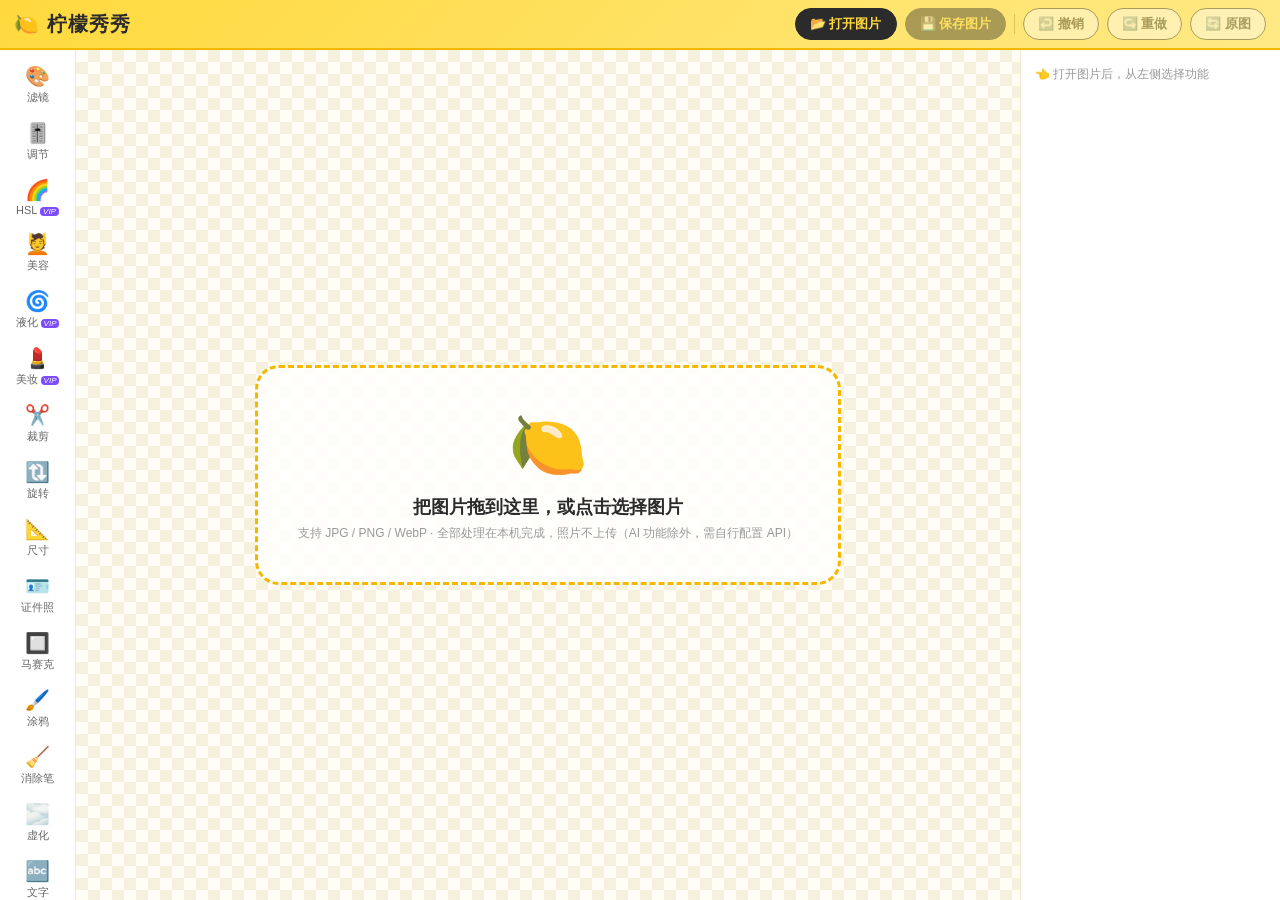
==== index.html @ 3aacc114 "柠檬秀秀 NingXiu：对标美图秀秀的纯前端图片编辑器（Web/macOS/HarmonyOS ArkWeb） - 26 个功能模块：滤镜/调节/HSL/美容/液化/美妆/裁剪/旋转/尺寸/证件照/" ====
<!DOCTYPE html>
<html lang="zh-CN">
<head>
<meta charset="UTF-8">
<meta name="viewport" content="width=device-width, initial-scale=1.0">
<meta name="apple-mobile-web-app-capable" content="yes">
<title>柠檬秀秀 🍋 - 让每张照片都清新可人</title>
<link rel="stylesheet" href="style.css">
</head>
<body>
<header id="topbar">
  <div class="logo">🍋 柠檬秀秀</div>
  <div class="top-actions">
    <button id="btnOpen" class="btn primary">📂 打开图片</button>
    <button id="btnSave" class="btn primary" disabled>💾 保存图片</button>
    <span class="sep"></span>
    <button id="btnUndo" class="btn" disabled title="撤销 (⌘Z)">↩️ 撤销</button>
    <button id="btnRedo" class="btn" disabled title="重做 (⇧⌘Z)">↪️ 重做</button>
    <button id="btnReset" class="btn" disabled title="恢复原图">🔄 原图</button>
  </div>
</header>

<div id="main">
  <nav id="sidebar"><!-- 由 main.js 生成 --></nav>

  <section id="stage">
    <div id="dropzone">
      <div class="dz-inner">
        <div class="dz-icon">🍋</div>
        <p class="dz-title">把图片拖到这里，或点击选择图片</p>
        <p class="dz-sub">支持 JPG / PNG / WebP · 全部处理在本机完成，照片不上传（AI 功能除外，需自行配置 API）</p>
        <input type="file" id="fileInput" accept="image/*" hidden>
      </div>
    </div>
    <canvas id="canvas" hidden></canvas>
    <div id="toast" hidden></div>
  </section>

  <aside id="panel">
    <div id="panelContent"><p class="hint">👈 打开图片后，从左侧选择功能</p></div>
  </aside>
</div>

<input type="file" id="collageFiles" accept="image/*" multiple hidden>
<script src="js/util.js"></script>
<script src="js/pixels.js"></script>
<script src="js/core.js"></script>
<script src="js/tools-basic.js"></script>
<script src="js/tools-draw.js"></script>
<script src="js/tools-collage.js"></script>
<script src="js/ai-config.js"></script>
<script src="js/ai-features.js"></script>
<script src="js/main.js"></script>
</body>
</html>
---- style.css ----
/* ============ 柠檬秀秀 🍋 主题样式 ============ */
:root {
  --lemon: #FFD93D;
  --lemon-deep: #F5B800;
  --leaf: #7CB342;
  --ink: #2B2B2B;
  --paper: #FFFDF5;
  --panel: #FFFFFF;
  --line: #EFE7CE;
  --accent: #FF8A3D;
  --danger: #E5534B;
  --radius: 12px;
  --shadow: 0 2px 12px rgba(120, 90, 0, .10);
}
* { box-sizing: border-box; margin: 0; padding: 0; -webkit-tap-highlight-color: transparent; }
html, body { height: 100%; }
body {
  font-family: -apple-system, "PingFang SC", "HarmonyOS Sans SC", "Microsoft YaHei", sans-serif;
  background: var(--paper); color: var(--ink);
  display: flex; flex-direction: column; overflow: hidden;
  user-select: none;
}

/* ---- 顶栏 ---- */
#topbar {
  display: flex; align-items: center; gap: 12px;
  padding: 8px 14px; background: linear-gradient(135deg, var(--lemon), #FFE985);
  border-bottom: 2px solid var(--lemon-deep);
  flex-wrap: wrap; z-index: 10;
}
.logo { font-size: 20px; font-weight: 800; letter-spacing: 1px; }
.top-actions { display: flex; align-items: center; gap: 8px; margin-left: auto; flex-wrap: wrap; }
.sep { width: 1px; height: 20px; background: rgba(0,0,0,.15); }

.btn {
  border: 1.5px solid var(--ink); background: #fff; color: var(--ink);
  border-radius: 999px; padding: 6px 14px; font-size: 13px; font-weight: 600;
  cursor: pointer; transition: transform .08s, box-shadow .08s;
}
.btn:hover:not(:disabled) { transform: translateY(-1px); box-shadow: var(--shadow); }
.btn:disabled { opacity: .4; cursor: not-allowed; }
.btn.primary { background: var(--ink); color: var(--lemon); }
.btn.warn { border-color: var(--danger); color: var(--danger); }
.btn.small { padding: 4px 10px; font-size: 12px; }
.btn.block { display: block; width: 100%; margin-top: 8px; }
.btn.ai { border-color: #7C4DFF; color: #7C4DFF; }

/* ---- 主体布局 ---- */
#main { flex: 1; display: flex; min-height: 0; }

/* 左侧工具栏 */
#sidebar {
  width: 76px; background: var(--panel); border-right: 1px solid var(--line);
  display: flex; flex-direction: column; overflow-y: auto; padding: 6px 4px; gap: 2px;
}
.tool-btn {
  border: none; background: none; border-radius: var(--radius);
  padding: 8px 2px 6px; font-size: 20px; cursor: pointer;
  display: flex; flex-direction: column; align-items: center; gap: 2px;
}
.tool-btn span { font-size: 11px; color: #666; }
.tool-btn:hover { background: #FFF6D6; }
.tool-btn.active { background: var(--lemon); }
.tool-btn.active span { color: var(--ink); font-weight: 700; }
.tool-btn .badge { font-size: 8px; background: #7C4DFF; color: #fff; border-radius: 4px; padding: 0 3px; }

/* 画布区 */
#stage {
  flex: 1; position: relative; min-width: 0;
  display: flex; align-items: center; justify-content: center;
  background:
    repeating-conic-gradient(#f6f1df 0% 25%, #fffdf5 0% 50%) 0 0 / 24px 24px;
  overflow: auto; touch-action: none;
}
#canvas { max-width: 96%; max-height: 96%; box-shadow: 0 4px 24px rgba(0,0,0,.18); background: #fff; cursor: crosshair; }

#dropzone { position: absolute; inset: 0; display: flex; align-items: center; justify-content: center; cursor: pointer; }
.dz-inner { text-align: center; padding: 40px; border: 3px dashed var(--lemon-deep); border-radius: 24px; background: rgba(255,255,255,.85); }
.dz-icon { font-size: 64px; }
.dz-title { font-size: 18px; font-weight: 700; margin: 12px 0 6px; }
.dz-sub { font-size: 12px; color: #999; }
#dropzone.over .dz-inner { background: var(--lemon); }

#toast {
  position: absolute; left: 50%; bottom: 24px; transform: translateX(-50%);
  background: rgba(30,30,30,.92); color: #FFE985; padding: 10px 20px;
  border-radius: 999px; font-size: 13px; z-index: 99; max-width: 80%;
  pointer-events: none; white-space: pre-line; text-align: center;
}

/* 右侧面板 */
#panel {
  width: 260px; background: var(--panel); border-left: 1px solid var(--line);
  overflow-y: auto; padding: 14px;
}
#panel h3 { font-size: 15px; margin-bottom: 10px; }
#panel h4 { font-size: 13px; margin: 14px 0 6px; color: #888; }
.hint { font-size: 12px; color: #999; line-height: 1.7; }

.row { display: flex; align-items: center; gap: 8px; margin: 8px 0; }
.row label { font-size: 12px; width: 52px; flex: none; color: #555; }
.row input[type=range] { flex: 1; accent-color: var(--lemon-deep); min-width: 0; }
.row .val { font-size: 11px; width: 30px; text-align: right; color: #999; }
.row input[type=color] { width: 36px; height: 26px; border: 1px solid var(--line); border-radius: 6px; padding: 0; background: none; }
.row input[type=number], .row input[type=text], .row input[type=password], .row select, .row textarea {
  flex: 1; min-width: 0; border: 1px solid var(--line); border-radius: 8px;
  padding: 6px 8px; font-size: 13px; background: #FFFDF5;
}
.row textarea { resize: vertical; min-height: 56px; font-family: inherit; }

.chip-grid { display: grid; grid-template-columns: repeat(3, 1fr); gap: 6px; margin: 8px 0; }
.chip {
  border: 1.5px solid var(--line); border-radius: 10px; background: #FFFDF5;
  padding: 8px 2px; font-size: 12px; cursor: pointer; text-align: center;
}
.chip:hover { border-color: var(--lemon-deep); }
.chip.active { border-color: var(--ink); background: var(--lemon); font-weight: 700; }
.chip .demo { display: block; height: 28px; border-radius: 6px; margin-bottom: 4px; }

.emoji-grid { display: grid; grid-template-columns: repeat(5, 1fr); gap: 4px; }
.emoji-grid button { font-size: 22px; border: none; background: none; border-radius: 8px; padding: 4px; cursor: pointer; }
.emoji-grid button:hover, .emoji-grid button.active { background: var(--lemon); }

.panel-note { font-size: 11px; color: #b58a00; background: #FFF6D6; border-radius: 8px; padding: 8px; margin: 8px 0; line-height: 1.6; }
.panel-note.ai { color: #5E35B1; background: #F0E9FF; }
.panel-note.err { color: var(--danger); background: #FDECEA; }

.ai-status { font-size: 12px; padding: 8px; border-radius: 8px; margin: 8px 0; background: #F5F5F5; white-space: pre-wrap; word-break: break-all; }
.spinner { display: inline-block; animation: spin 1s linear infinite; }
@keyframes spin { to { transform: rotate(360deg); } }

/* 证件照底色块 */
.swatch-row { display: flex; gap: 8px; margin: 8px 0; }
.swatch { width: 34px; height: 34px; border-radius: 8px; border: 2px solid var(--line); cursor: pointer; }
.swatch.active { border-color: var(--ink); }

/* ---- 移动端适配（鸿蒙/手机） ---- */
@media (max-width: 760px) {
  #main { flex-direction: column; }
  #sidebar {
    width: 100%; flex-direction: row; order: 3;
    border-right: none; border-top: 1px solid var(--line);
    overflow-x: auto; overflow-y: hidden; padding: 4px;
  }
  .tool-btn { flex: none; width: 62px; padding: 6px 0 4px; font-size: 18px; }
  #panel {
    width: 100%; max-height: 38%; order: 2;
    border-left: none; border-top: 1px solid var(--line);
  }
  #stage { order: 1; min-height: 30%; }
  .top-actions { width: 100%; margin-left: 0; }
}
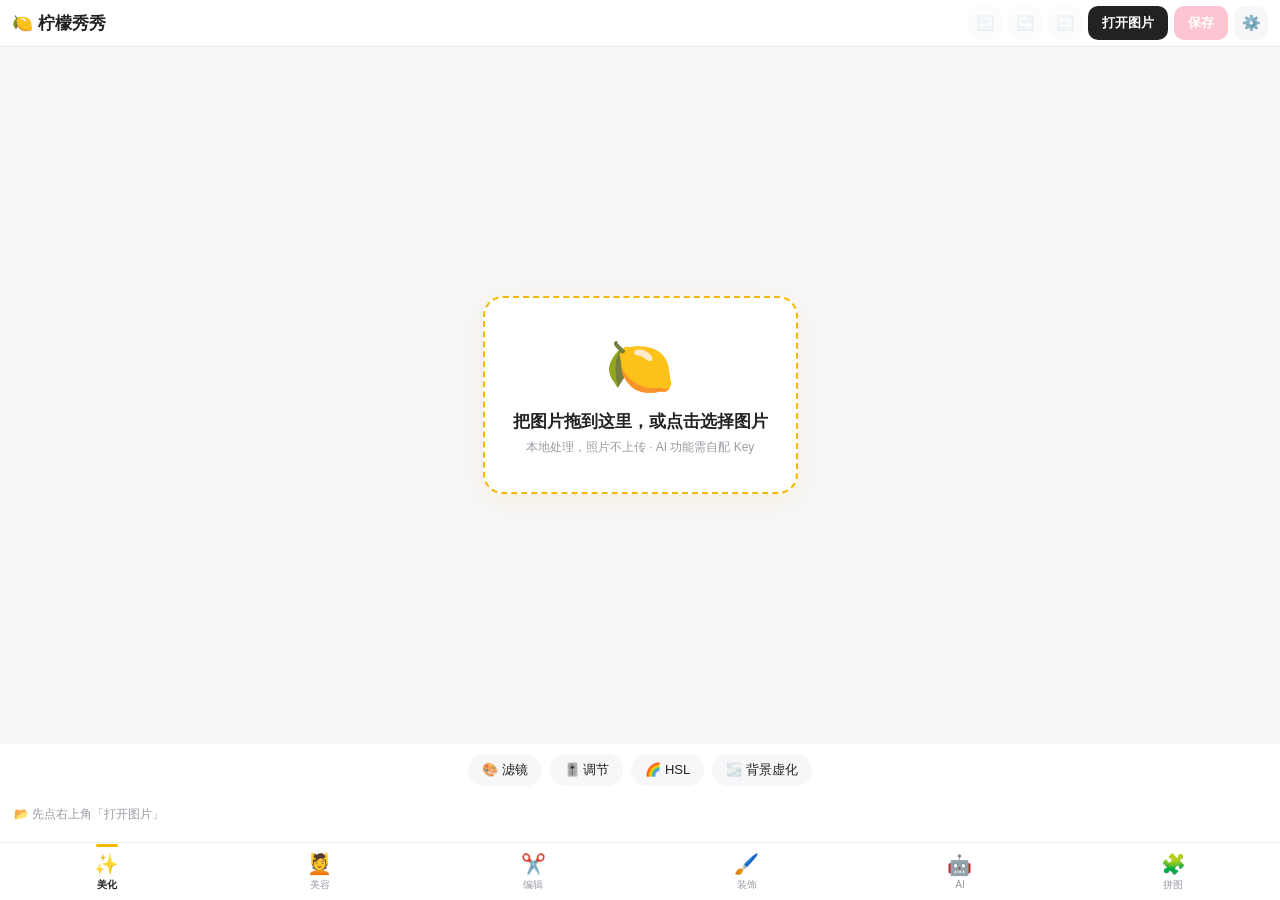
==== commit 1fc388bf: "柠檬秀秀 v2 界面重构：美图式底部 6 大分类 tab + 二级功能条；AI 配置改 cc-switch 风格厂商卡片页（预置硅基流动/阿里百炼/火山/智谱/百度/腾讯/MiniMax/讯飞/Ope" ====
--- a/index.html
+++ b/index.html
@@ -2,43 +2,56 @@
 <html lang="zh-CN">
 <head>
 <meta charset="UTF-8">
-<meta name="viewport" content="width=device-width, initial-scale=1.0">
+<meta name="viewport" content="width=device-width, initial-scale=1.0, viewport-fit=cover">
 <meta name="apple-mobile-web-app-capable" content="yes">
-<title>柠檬秀秀 🍋 - 让每张照片都清新可人</title>
+<title>柠檬秀秀 🍋</title>
 <link rel="stylesheet" href="style.css">
 </head>
 <body>
+<!-- 顶栏：极简 -->
 <header id="topbar">
   <div class="logo">🍋 柠檬秀秀</div>
   <div class="top-actions">
-    <button id="btnOpen" class="btn primary">📂 打开图片</button>
-    <button id="btnSave" class="btn primary" disabled>💾 保存图片</button>
-    <span class="sep"></span>
-    <button id="btnUndo" class="btn" disabled title="撤销 (⌘Z)">↩️ 撤销</button>
-    <button id="btnRedo" class="btn" disabled title="重做 (⇧⌘Z)">↪️ 重做</button>
-    <button id="btnReset" class="btn" disabled title="恢复原图">🔄 原图</button>
+    <button id="btnUndo" class="icon-btn" disabled title="撤销">↩️</button>
+    <button id="btnRedo" class="icon-btn" disabled title="重做">↪️</button>
+    <button id="btnReset" class="icon-btn" disabled title="恢复原图">🔄</button>
+    <button id="btnOpen" class="btn primary">打开图片</button>
+    <button id="btnSave" class="btn accent" disabled>保存</button>
+    <button id="btnSettings" class="icon-btn" title="设置">⚙️</button>
   </div>
 </header>
 
-<div id="main">
-  <nav id="sidebar"><!-- 由 main.js 生成 --></nav>
+<!-- 画布区 -->
+<section id="stage">
+  <div id="dropzone">
+    <div class="dz-inner">
+      <div class="dz-icon">🍋</div>
+      <p class="dz-title">把图片拖到这里，或点击选择图片</p>
+      <p class="dz-sub">本地处理，照片不上传 · AI 功能需自配 Key</p>
+      <input type="file" id="fileInput" accept="image/*" hidden>
+    </div>
+  </div>
+  <canvas id="canvas" hidden></canvas>
+  <div id="toast" hidden></div>
+</section>
 
-  <section id="stage">
-    <div id="dropzone">
-      <div class="dz-inner">
-        <div class="dz-icon">🍋</div>
-        <p class="dz-title">把图片拖到这里，或点击选择图片</p>
-        <p class="dz-sub">支持 JPG / PNG / WebP · 全部处理在本机完成，照片不上传（AI 功能除外，需自行配置 API）</p>
-        <input type="file" id="fileInput" accept="image/*" hidden>
-      </div>
-    </div>
-    <canvas id="canvas" hidden></canvas>
-    <div id="toast" hidden></div>
-  </section>
+<!-- 二级功能条（当前分类的子功能） -->
+<div id="subbar" hidden></div>
 
-  <aside id="panel">
-    <div id="panelContent"><p class="hint">👈 打开图片后，从左侧选择功能</p></div>
-  </aside>
+<!-- 工具参数面板 -->
+<section id="panel" hidden><div id="panelContent"></div></section>
+
+<!-- 底部 Tab（美图式） -->
+<nav id="tabbar"></nav>
+
+<!-- 设置页（cc-switch 风格全屏页） -->
+<div id="settings" hidden>
+  <div class="set-header">
+    <button class="icon-btn" id="setBack">←</button>
+    <span>设置</span>
+    <span style="width:32px"></span>
+  </div>
+  <div id="settingsBody"></div>
 </div>
 
 <input type="file" id="collageFiles" accept="image/*" multiple hidden>
--- a/style.css
+++ b/style.css
@@ -1,20 +1,21 @@
-/* ============ 柠檬秀秀 🍋 主题样式 ============ */
+/* ============ 柠檬秀秀 🍋 v2 —— 美图式底部导航风格 ============ */
 :root {
   --lemon: #FFD93D;
   --lemon-deep: #F5B800;
-  --leaf: #7CB342;
-  --ink: #2B2B2B;
-  --paper: #FFFDF5;
-  --panel: #FFFFFF;
-  --line: #EFE7CE;
-  --accent: #FF8A3D;
-  --danger: #E5534B;
-  --radius: 12px;
-  --shadow: 0 2px 12px rgba(120, 90, 0, .10);
+  --ink: #222222;
+  --paper: #FFFFFF;
+  --soft: #F7F7F9;
+  --line: #EDEDF0;
+  --muted: #9A9AA3;
+  --accent: #FF5A7E;      /* 美图式玫红点缀 */
+  --ai: #7C4DFF;
+  --radius: 14px;
+  --tabbar-h: 58px;
 }
 * { box-sizing: border-box; margin: 0; padding: 0; -webkit-tap-highlight-color: transparent; }
 html, body { height: 100%; }
 body {
+  -webkit-text-size-adjust: 100%; text-size-adjust: 100%;
   font-family: -apple-system, "PingFang SC", "HarmonyOS Sans SC", "Microsoft YaHei", sans-serif;
   background: var(--paper); color: var(--ink);
   display: flex; flex-direction: column; overflow: hidden;
@@ -23,130 +24,183 @@
 
 /* ---- 顶栏 ---- */
 #topbar {
-  display: flex; align-items: center; gap: 12px;
-  padding: 8px 14px; background: linear-gradient(135deg, var(--lemon), #FFE985);
-  border-bottom: 2px solid var(--lemon-deep);
-  flex-wrap: wrap; z-index: 10;
-}
-.logo { font-size: 20px; font-weight: 800; letter-spacing: 1px; }
-.top-actions { display: flex; align-items: center; gap: 8px; margin-left: auto; flex-wrap: wrap; }
-.sep { width: 1px; height: 20px; background: rgba(0,0,0,.15); }
-
+  display: flex; align-items: center; gap: 8px;
+  padding: calc(6px + env(safe-area-inset-top)) 12px 6px;
+  background: var(--paper); border-bottom: 1px solid var(--line);
+  z-index: 10;
+}
+.logo { font-size: 17px; font-weight: 800; }
+.top-actions { display: flex; align-items: center; gap: 6px; margin-left: auto; }
+.icon-btn {
+  border: none; background: var(--soft); border-radius: 10px;
+  width: 34px; height: 34px; font-size: 15px; cursor: pointer;
+}
+.icon-btn:disabled { opacity: .35; }
 .btn {
-  border: 1.5px solid var(--ink); background: #fff; color: var(--ink);
-  border-radius: 999px; padding: 6px 14px; font-size: 13px; font-weight: 600;
-  cursor: pointer; transition: transform .08s, box-shadow .08s;
-}
-.btn:hover:not(:disabled) { transform: translateY(-1px); box-shadow: var(--shadow); }
-.btn:disabled { opacity: .4; cursor: not-allowed; }
-.btn.primary { background: var(--ink); color: var(--lemon); }
-.btn.warn { border-color: var(--danger); color: var(--danger); }
-.btn.small { padding: 4px 10px; font-size: 12px; }
+  border: none; background: var(--soft); color: var(--ink);
+  border-radius: 10px; padding: 8px 14px; font-size: 13px; font-weight: 600; cursor: pointer;
+}
+.btn.primary { background: var(--ink); color: #fff; }
+.btn.accent { background: var(--accent); color: #fff; }
+.btn:disabled { opacity: .35; cursor: not-allowed; }
 .btn.block { display: block; width: 100%; margin-top: 8px; }
-.btn.ai { border-color: #7C4DFF; color: #7C4DFF; }
-
-/* ---- 主体布局 ---- */
-#main { flex: 1; display: flex; min-height: 0; }
-
-/* 左侧工具栏 */
-#sidebar {
-  width: 76px; background: var(--panel); border-right: 1px solid var(--line);
-  display: flex; flex-direction: column; overflow-y: auto; padding: 6px 4px; gap: 2px;
-}
-.tool-btn {
-  border: none; background: none; border-radius: var(--radius);
-  padding: 8px 2px 6px; font-size: 20px; cursor: pointer;
-  display: flex; flex-direction: column; align-items: center; gap: 2px;
-}
-.tool-btn span { font-size: 11px; color: #666; }
-.tool-btn:hover { background: #FFF6D6; }
-.tool-btn.active { background: var(--lemon); }
-.tool-btn.active span { color: var(--ink); font-weight: 700; }
-.tool-btn .badge { font-size: 8px; background: #7C4DFF; color: #fff; border-radius: 4px; padding: 0 3px; }
-
-/* 画布区 */
+.btn.ai { background: #F0E9FF; color: var(--ai); }
+.btn.warn { background: #FDECEA; color: #E5534B; }
+
+/* ---- 画布区 ---- */
 #stage {
-  flex: 1; position: relative; min-width: 0;
+  flex: 1; position: relative; min-height: 0;
   display: flex; align-items: center; justify-content: center;
-  background:
-    repeating-conic-gradient(#f6f1df 0% 25%, #fffdf5 0% 50%) 0 0 / 24px 24px;
-  overflow: auto; touch-action: none;
-}
-#canvas { max-width: 96%; max-height: 96%; box-shadow: 0 4px 24px rgba(0,0,0,.18); background: #fff; cursor: crosshair; }
+  background: var(--soft);
+  overflow: hidden; touch-action: none;
+}
+#canvas { max-width: 96%; max-height: 96%; box-shadow: 0 4px 24px rgba(0,0,0,.15); border-radius: 4px; background: #fff; cursor: crosshair; }
 
 #dropzone { position: absolute; inset: 0; display: flex; align-items: center; justify-content: center; cursor: pointer; }
-.dz-inner { text-align: center; padding: 40px; border: 3px dashed var(--lemon-deep); border-radius: 24px; background: rgba(255,255,255,.85); }
-.dz-icon { font-size: 64px; }
-.dz-title { font-size: 18px; font-weight: 700; margin: 12px 0 6px; }
-.dz-sub { font-size: 12px; color: #999; }
-#dropzone.over .dz-inner { background: var(--lemon); }
+.dz-inner { text-align: center; padding: 36px 28px; border: 2.5px dashed var(--lemon-deep); border-radius: 20px; background: #fff; box-shadow: 0 6px 30px rgba(245,184,0,.12); }
+.dz-icon { font-size: 56px; }
+.dz-title { font-size: 17px; font-weight: 700; margin: 10px 0 6px; }
+.dz-sub { font-size: 12px; color: var(--muted); }
+#dropzone.over .dz-inner { background: #FFF8DC; }
 
 #toast {
-  position: absolute; left: 50%; bottom: 24px; transform: translateX(-50%);
-  background: rgba(30,30,30,.92); color: #FFE985; padding: 10px 20px;
-  border-radius: 999px; font-size: 13px; z-index: 99; max-width: 80%;
+  position: absolute; left: 50%; bottom: 20px; transform: translateX(-50%);
+  background: rgba(20,20,20,.9); color: #fff; padding: 9px 18px;
+  border-radius: 999px; font-size: 13px; z-index: 99; max-width: 82%;
   pointer-events: none; white-space: pre-line; text-align: center;
 }
 
-/* 右侧面板 */
+/* ---- 二级功能条 ---- */
+#subbar {
+  display: flex; gap: 8px; padding: 10px 12px 6px;
+  overflow-x: auto; background: var(--paper);
+  scrollbar-width: none;
+}
+#subbar::-webkit-scrollbar { display: none; }
+.sub-chip {
+  flex: none; border: none; background: var(--soft); color: var(--ink);
+  border-radius: 999px; padding: 7px 14px; font-size: 13px; cursor: pointer;
+  display: flex; align-items: center; gap: 5px;
+}
+.sub-chip.active { background: var(--ink); color: var(--lemon); font-weight: 700; }
+.sub-chip .ai-dot { color: var(--ai); }
+.sub-chip.active .ai-dot { color: #C4B0FF; }
+
+/* ---- 参数面板 ---- */
 #panel {
-  width: 260px; background: var(--panel); border-left: 1px solid var(--line);
-  overflow-y: auto; padding: 14px;
-}
-#panel h3 { font-size: 15px; margin-bottom: 10px; }
-#panel h4 { font-size: 13px; margin: 14px 0 6px; color: #888; }
-.hint { font-size: 12px; color: #999; line-height: 1.7; }
+  background: var(--paper); max-height: 34vh; overflow-y: auto;
+  padding: 4px 14px 10px;
+}
+#panel h3 { font-size: 15px; margin: 6px 0 8px; }
+#panel h4 { font-size: 13px; margin: 12px 0 6px; color: var(--muted); }
+.hint { font-size: 12px; color: var(--muted); line-height: 1.7; padding: 8px 0; }
 
 .row { display: flex; align-items: center; gap: 8px; margin: 8px 0; }
 .row label { font-size: 12px; width: 52px; flex: none; color: #555; }
-.row input[type=range] { flex: 1; accent-color: var(--lemon-deep); min-width: 0; }
-.row .val { font-size: 11px; width: 30px; text-align: right; color: #999; }
+.row input[type=range] { flex: 1; accent-color: var(--accent); min-width: 0; }
+.row .val { font-size: 11px; width: 30px; text-align: right; color: var(--muted); }
 .row input[type=color] { width: 36px; height: 26px; border: 1px solid var(--line); border-radius: 6px; padding: 0; background: none; }
 .row input[type=number], .row input[type=text], .row input[type=password], .row select, .row textarea {
   flex: 1; min-width: 0; border: 1px solid var(--line); border-radius: 8px;
-  padding: 6px 8px; font-size: 13px; background: #FFFDF5;
-}
-.row textarea { resize: vertical; min-height: 56px; font-family: inherit; }
+  padding: 7px 9px; font-size: 13px; background: var(--soft); outline: none;
+}
+.row input:focus, .row textarea:focus { border-color: var(--lemon-deep); background: #fff; }
+.row textarea { resize: vertical; min-height: 52px; font-family: inherit; }
 
 .chip-grid { display: grid; grid-template-columns: repeat(3, 1fr); gap: 6px; margin: 8px 0; }
 .chip {
-  border: 1.5px solid var(--line); border-radius: 10px; background: #FFFDF5;
+  border: 1.5px solid var(--line); border-radius: 10px; background: var(--soft);
   padding: 8px 2px; font-size: 12px; cursor: pointer; text-align: center;
 }
-.chip:hover { border-color: var(--lemon-deep); }
 .chip.active { border-color: var(--ink); background: var(--lemon); font-weight: 700; }
-.chip .demo { display: block; height: 28px; border-radius: 6px; margin-bottom: 4px; }
-
-.emoji-grid { display: grid; grid-template-columns: repeat(5, 1fr); gap: 4px; }
-.emoji-grid button { font-size: 22px; border: none; background: none; border-radius: 8px; padding: 4px; cursor: pointer; }
-.emoji-grid button:hover, .emoji-grid button.active { background: var(--lemon); }
-
-.panel-note { font-size: 11px; color: #b58a00; background: #FFF6D6; border-radius: 8px; padding: 8px; margin: 8px 0; line-height: 1.6; }
-.panel-note.ai { color: #5E35B1; background: #F0E9FF; }
-.panel-note.err { color: var(--danger); background: #FDECEA; }
-
-.ai-status { font-size: 12px; padding: 8px; border-radius: 8px; margin: 8px 0; background: #F5F5F5; white-space: pre-wrap; word-break: break-all; }
-.spinner { display: inline-block; animation: spin 1s linear infinite; }
-@keyframes spin { to { transform: rotate(360deg); } }
-
-/* 证件照底色块 */
+.chip .demo { display: block; height: 26px; border-radius: 6px; margin-bottom: 4px; }
+
+.emoji-grid { display: grid; grid-template-columns: repeat(8, 1fr); gap: 2px; }
+.emoji-grid button { font-size: 21px; border: none; background: none; border-radius: 8px; padding: 4px 0; cursor: pointer; }
+.emoji-grid button.active { background: var(--lemon); }
+
+.panel-note { font-size: 11px; color: #8a6d00; background: #FFF7DA; border-radius: 8px; padding: 8px; margin: 8px 0; line-height: 1.6; }
+.panel-note.ai { color: var(--ai); background: #F0E9FF; }
+
 .swatch-row { display: flex; gap: 8px; margin: 8px 0; }
-.swatch { width: 34px; height: 34px; border-radius: 8px; border: 2px solid var(--line); cursor: pointer; }
+.swatch { width: 32px; height: 32px; border-radius: 50%; border: 2.5px solid var(--line); cursor: pointer; }
 .swatch.active { border-color: var(--ink); }
 
-/* ---- 移动端适配（鸿蒙/手机） ---- */
-@media (max-width: 760px) {
-  #main { flex-direction: column; }
-  #sidebar {
-    width: 100%; flex-direction: row; order: 3;
-    border-right: none; border-top: 1px solid var(--line);
-    overflow-x: auto; overflow-y: hidden; padding: 4px;
-  }
-  .tool-btn { flex: none; width: 62px; padding: 6px 0 4px; font-size: 18px; }
-  #panel {
-    width: 100%; max-height: 38%; order: 2;
-    border-left: none; border-top: 1px solid var(--line);
-  }
-  #stage { order: 1; min-height: 30%; }
-  .top-actions { width: 100%; margin-left: 0; }
-}
+/* ---- 底部 Tab Bar（美图式） ---- */
+#tabbar {
+  display: flex; background: var(--paper);
+  border-top: 1px solid var(--line);
+  padding-bottom: env(safe-area-inset-bottom);
+  height: calc(var(--tabbar-h) + env(safe-area-inset-bottom));
+  overflow-x: auto; scrollbar-width: none;
+}
+#tabbar::-webkit-scrollbar { display: none; }
+.tab-btn {
+  flex: 1 0 54px; min-width: 54px; border: none; background: none; cursor: pointer;
+  display: flex; flex-direction: column; align-items: center; justify-content: center; gap: 2px;
+  font-size: 20px; color: var(--muted);
+}
+.tab-btn span { font-size: 10px; }
+.tab-btn.active { color: var(--ink); }
+.tab-btn.active span { font-weight: 800; }
+.tab-btn.active::before {
+  content: ''; position: absolute; margin-top: -52px;
+  width: 22px; height: 3px; border-radius: 2px; background: var(--lemon-deep);
+}
+.tab-btn { position: relative; }
+
+/* ---- 设置页（cc-switch 风格） ---- */
+#settings {
+  position: fixed; inset: 0; background: var(--soft); z-index: 50;
+  display: flex; flex-direction: column;
+}
+#settings[hidden] { display: none; }
+.set-header {
+  display: flex; align-items: center; justify-content: space-between;
+  padding: calc(10px + env(safe-area-inset-top)) 14px 10px;
+  background: var(--paper); border-bottom: 1px solid var(--line);
+  font-size: 16px; font-weight: 700;
+}
+#settingsBody { flex: 1; overflow-y: auto; padding: 14px; }
+
+.set-section-title { font-size: 12px; color: var(--muted); margin: 16px 4px 8px; }
+.set-section-title:first-child { margin-top: 2px; }
+
+.provider-card {
+  background: var(--paper); border: 1.5px solid var(--line);
+  border-radius: var(--radius); padding: 12px 14px; margin-bottom: 10px;
+}
+.provider-card.active { border-color: var(--lemon-deep); box-shadow: 0 2px 14px rgba(245,184,0,.18); }
+.pv-head { display: flex; align-items: center; gap: 8px; }
+.pv-emoji { font-size: 22px; }
+.pv-name { font-weight: 700; font-size: 14px; }
+.pv-url { font-size: 11px; color: var(--muted); margin-top: 2px; word-break: break-all; }
+.pv-tag { font-size: 10px; background: #E8F5E9; color: #2E7D32; border-radius: 5px; padding: 2px 6px; margin-left: 6px; }
+.pv-tag.off { background: var(--soft); color: var(--muted); }
+.pv-toggle {
+  margin-left: auto; border: none; border-radius: 999px; padding: 6px 14px;
+  font-size: 12px; font-weight: 700; cursor: pointer;
+  background: var(--soft); color: var(--ink);
+}
+.provider-card.active .pv-toggle { background: var(--lemon); }
+.pv-body { margin-top: 10px; }
+.pv-body .row { margin: 6px 0; }
+.pv-actions { display: flex; gap: 8px; margin-top: 8px; }
+.pv-actions .btn { flex: 1; padding: 7px 0; font-size: 12px; }
+.ai-status { font-size: 12px; padding: 8px; border-radius: 8px; margin-top: 8px; background: var(--soft); white-space: pre-wrap; word-break: break-all; }
+
+.set-about { text-align: center; color: var(--muted); font-size: 12px; padding: 20px 0 30px; line-height: 1.8; }
+
+/* ---- 桌面端微调 ---- */
+@media (min-width: 900px) {
+  #panel { max-height: 30vh; }
+  #subbar { justify-content: center; }
+  .emoji-grid { grid-template-columns: repeat(12, 1fr); }
+  #settingsBody { max-width: 720px; margin: 0 auto; width: 100%; }
+}
+
+/* 窄屏：压缩 tab 尺寸保证 7 个都能放下 */
+@media (max-width: 430px) {
+  .tab-btn { font-size: 16px; min-width: 50px; flex-basis: 50px; }
+  .tab-btn span { font-size: 9px; }
+}
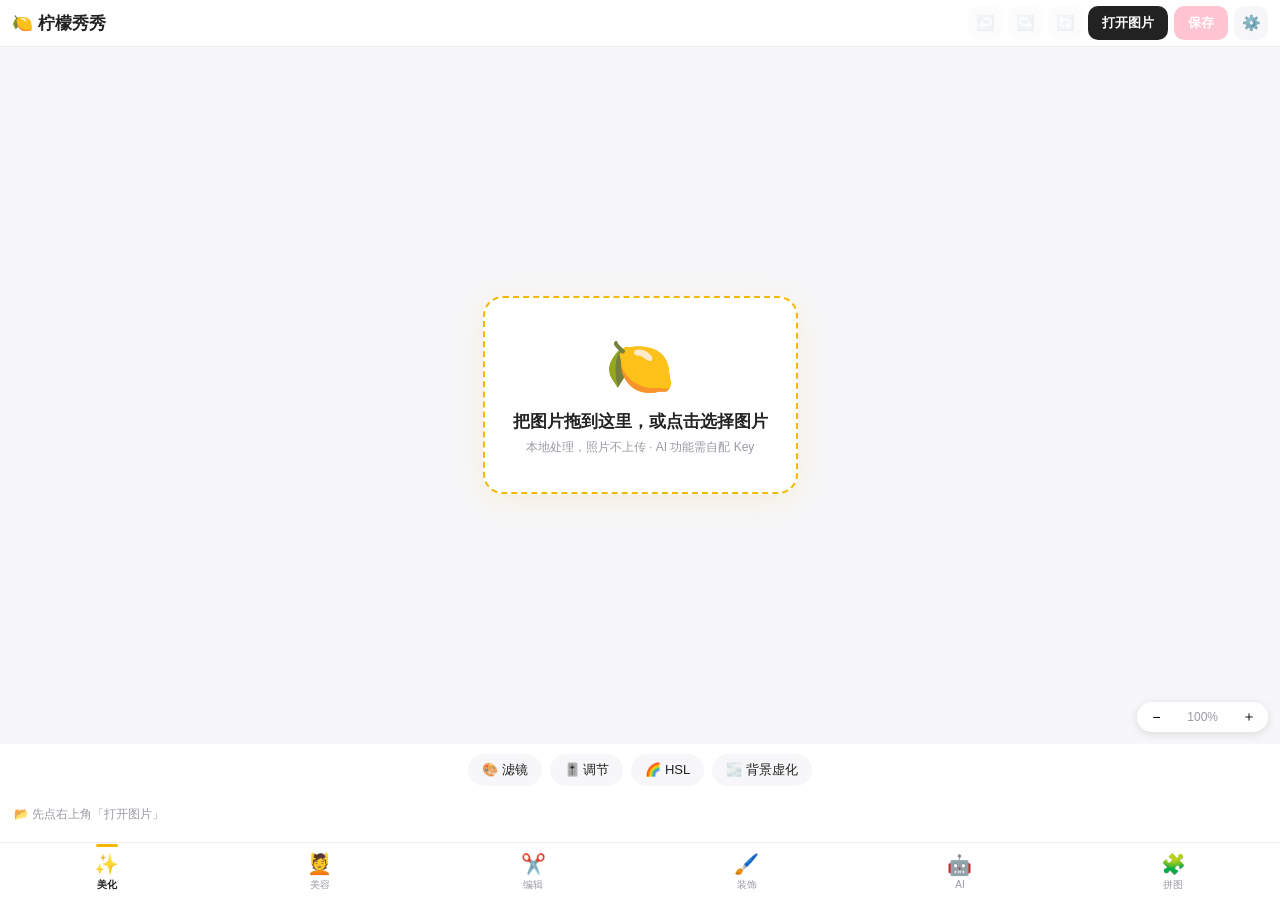
==== commit 36f01765: "柠檬秀秀：批量处理（多图统一滤镜/缩放/水印，逐个下载）；平铺/角落水印工具；纳入装饰与拼图分类" ====
--- a/index.html
+++ b/index.html
@@ -61,6 +61,7 @@
 <script src="js/tools-basic.js"></script>
 <script src="js/tools-draw.js"></script>
 <script src="js/tools-collage.js"></script>
+<script src="js/tools-batch.js"></script>
 <script src="js/ai-config.js"></script>
 <script src="js/ai-features.js"></script>
 <script src="js/main.js"></script>
--- a/style.css
+++ b/style.css
@@ -29,7 +29,7 @@
   background: var(--paper); border-bottom: 1px solid var(--line);
   z-index: 10;
 }
-.logo { font-size: 17px; font-weight: 800; }
+.logo { font-size: 17px; font-weight: 800; white-space: nowrap; }
 .top-actions { display: flex; align-items: center; gap: 6px; margin-left: auto; }
 .icon-btn {
   border: none; background: var(--soft); border-radius: 10px;
@@ -173,6 +173,7 @@
 .provider-card.active { border-color: var(--lemon-deep); box-shadow: 0 2px 14px rgba(245,184,0,.18); }
 .pv-head { display: flex; align-items: center; gap: 8px; }
 .pv-emoji { font-size: 22px; }
+.pv-head > div { flex: 1; min-width: 0; }
 .pv-name { font-weight: 700; font-size: 14px; }
 .pv-url { font-size: 11px; color: var(--muted); margin-top: 2px; word-break: break-all; }
 .pv-tag { font-size: 10px; background: #E8F5E9; color: #2E7D32; border-radius: 5px; padding: 2px 6px; margin-left: 6px; }
@@ -183,7 +184,12 @@
   background: var(--soft); color: var(--ink);
 }
 .provider-card.active .pv-toggle { background: var(--lemon); }
-.pv-body { margin-top: 10px; }
+.pv-body { display: none; margin-top: 10px; }
+.provider-card.expanded .pv-body { display: block; }
+.provider-card.expanded { border-color: var(--lemon-deep); }
+.pv-head { cursor: pointer; }
+.pv-caret { color: var(--muted); font-size: 12px; transition: transform .15s; }
+.provider-card.expanded .pv-caret { transform: rotate(180deg); }
 .pv-body .row { margin: 6px 0; }
 .pv-actions { display: flex; gap: 8px; margin-top: 8px; }
 .pv-actions .btn { flex: 1; padding: 7px 0; font-size: 12px; }
@@ -204,3 +210,17 @@
   .tab-btn { font-size: 16px; min-width: 50px; flex-basis: 50px; }
   .tab-btn span { font-size: 9px; }
 }
+
+/* 画布缩放控件 */
+#zoomBar {
+  position: absolute; right: 12px; bottom: 12px; z-index: 20;
+  display: flex; background: rgba(255,255,255,.92); border-radius: 999px;
+  box-shadow: 0 2px 10px rgba(0,0,0,.12); overflow: hidden;
+}
+#zoomBar button {
+  border: none; background: none; padding: 6px 12px; font-size: 14px;
+  cursor: pointer; min-width: 38px;
+}
+#zoomBar button:hover { background: var(--soft); }
+#zoomLabel { font-size: 12px !important; color: var(--muted); }
+#canvas { will-change: transform; }
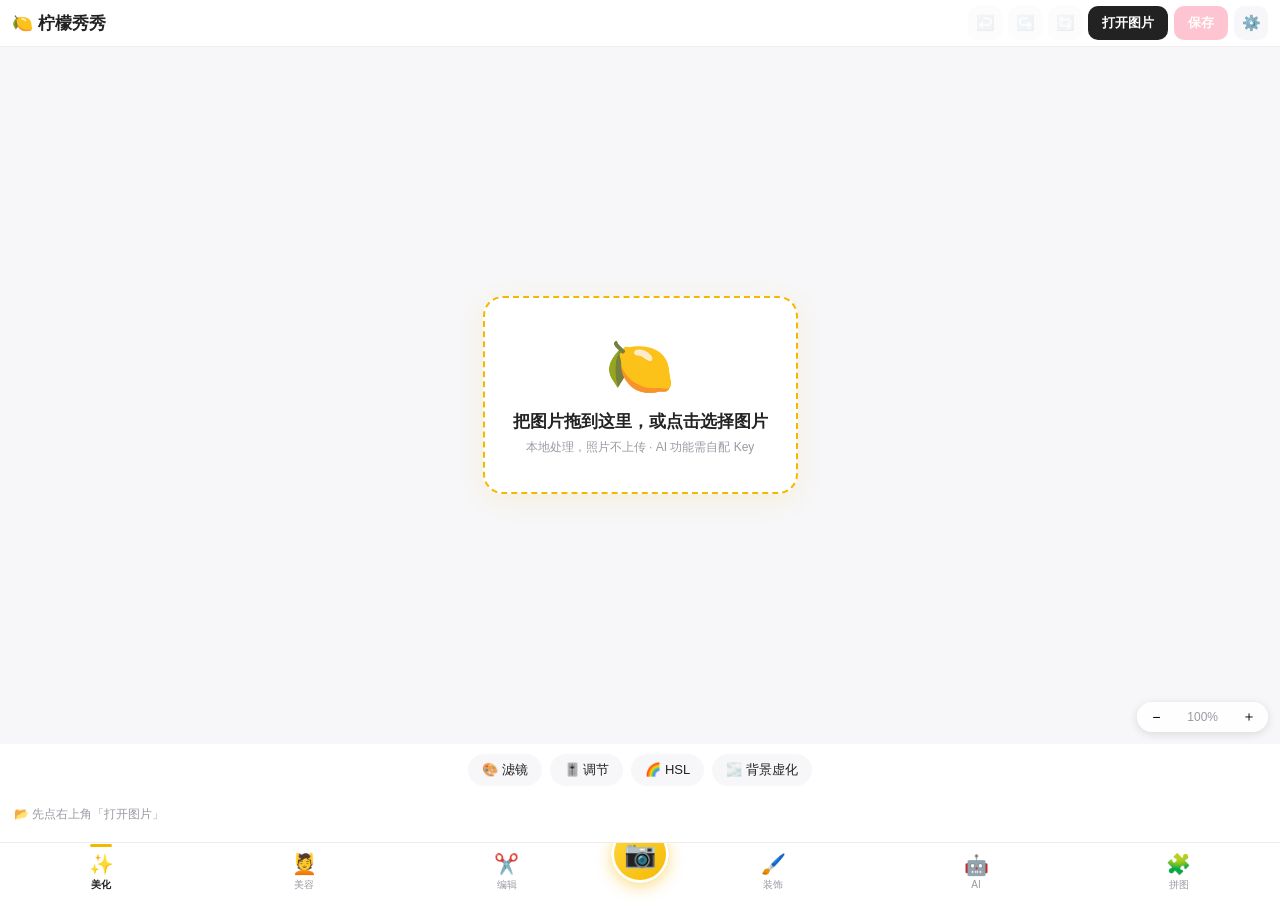
==== commit 1b4b41ff: "柠檬秀秀：底部中央相机大按钮（美图式凸起圆盘）；相机页含 6 款拍照风格（原生/苹果/柔肤/清新/胶片/黑白）、前置镜像、翻转；鸿蒙壳补 CAMERA 权限与 ArkWeb onPermissionR" ====
--- a/index.html
+++ b/index.html
@@ -54,6 +54,17 @@
   <div id="settingsBody"></div>
 </div>
 
+<!-- 相机页（美图式全屏相机） -->
+<div id="cameraPage" hidden>
+  <video id="camVideo" autoplay playsinline muted></video>
+  <div class="cam-styles" id="camStyles"></div>
+  <div class="cam-controls">
+    <button class="cam-side-btn" id="camClose"><span class="ic">✕</span>关闭</button>
+    <button id="camShutter">🍋</button>
+    <button class="cam-side-btn" id="camFlip"><span class="ic">🔄</span>翻转</button>
+  </div>
+</div>
+
 <input type="file" id="collageFiles" accept="image/*" multiple hidden>
 <script src="js/util.js"></script>
 <script src="js/pixels.js"></script>
@@ -64,6 +75,7 @@
 <script src="js/tools-batch.js"></script>
 <script src="js/ai-config.js"></script>
 <script src="js/ai-features.js"></script>
+<script src="js/camera.js"></script>
 <script src="js/main.js"></script>
 </body>
 </html>
--- a/style.css
+++ b/style.css
@@ -224,3 +224,46 @@
 #zoomBar button:hover { background: var(--soft); }
 #zoomLabel { font-size: 12px !important; color: var(--muted); }
 #canvas { will-change: transform; }
+
+/* 中央相机大按钮（美图式） */
+.tab-cam {
+  flex: 0 0 64px; min-width: 64px; border: none; background: none; cursor: pointer;
+  position: relative; align-self: stretch;
+}
+.tab-cam .cam-disc {
+  position: absolute; left: 50%; top: -18px; transform: translateX(-50%);
+  width: 58px; height: 58px; border-radius: 50%;
+  background: linear-gradient(135deg, var(--lemon), var(--lemon-deep));
+  box-shadow: 0 4px 16px rgba(245,184,0,.45), inset 0 0 0 3px #fff;
+  display: flex; align-items: center; justify-content: center; font-size: 26px;
+  transition: transform .12s;
+}
+.tab-cam:active .cam-disc { transform: translateX(-50%) scale(.92); }
+
+/* 相机全屏页 */
+#cameraPage {
+  position: fixed; inset: 0; background: #000; z-index: 60;
+  display: flex; flex-direction: column;
+}
+#cameraPage[hidden] { display: none; }
+#camVideo { flex: 1; width: 100%; object-fit: cover; background: #111; }
+.cam-styles {
+  display: flex; gap: 8px; padding: 10px 12px; overflow-x: auto; background: rgba(0,0,0,.65);
+  scrollbar-width: none;
+}
+.cam-styles::-webkit-scrollbar { display: none; }
+.cam-style {
+  flex: none; border: 1.5px solid rgba(255,255,255,.35); background: rgba(255,255,255,.08);
+  color: #fff; border-radius: 999px; padding: 6px 14px; font-size: 12px; cursor: pointer;
+}
+.cam-style.active { background: var(--lemon); color: var(--ink); border-color: var(--lemon); font-weight: 700; }
+.cam-controls {
+  display: flex; align-items: center; justify-content: space-around;
+  padding: 14px 20px calc(20px + env(safe-area-inset-bottom)); background: rgba(0,0,0,.65);
+}
+#camShutter {
+  width: 68px; height: 68px; border-radius: 50%;
+  border: 4px solid #fff; background: var(--lemon); cursor: pointer; font-size: 24px;
+}
+.cam-side-btn { border: none; background: none; color: #fff; font-size: 13px; cursor: pointer; width: 60px; }
+.cam-side-btn .ic { font-size: 24px; display: block; }
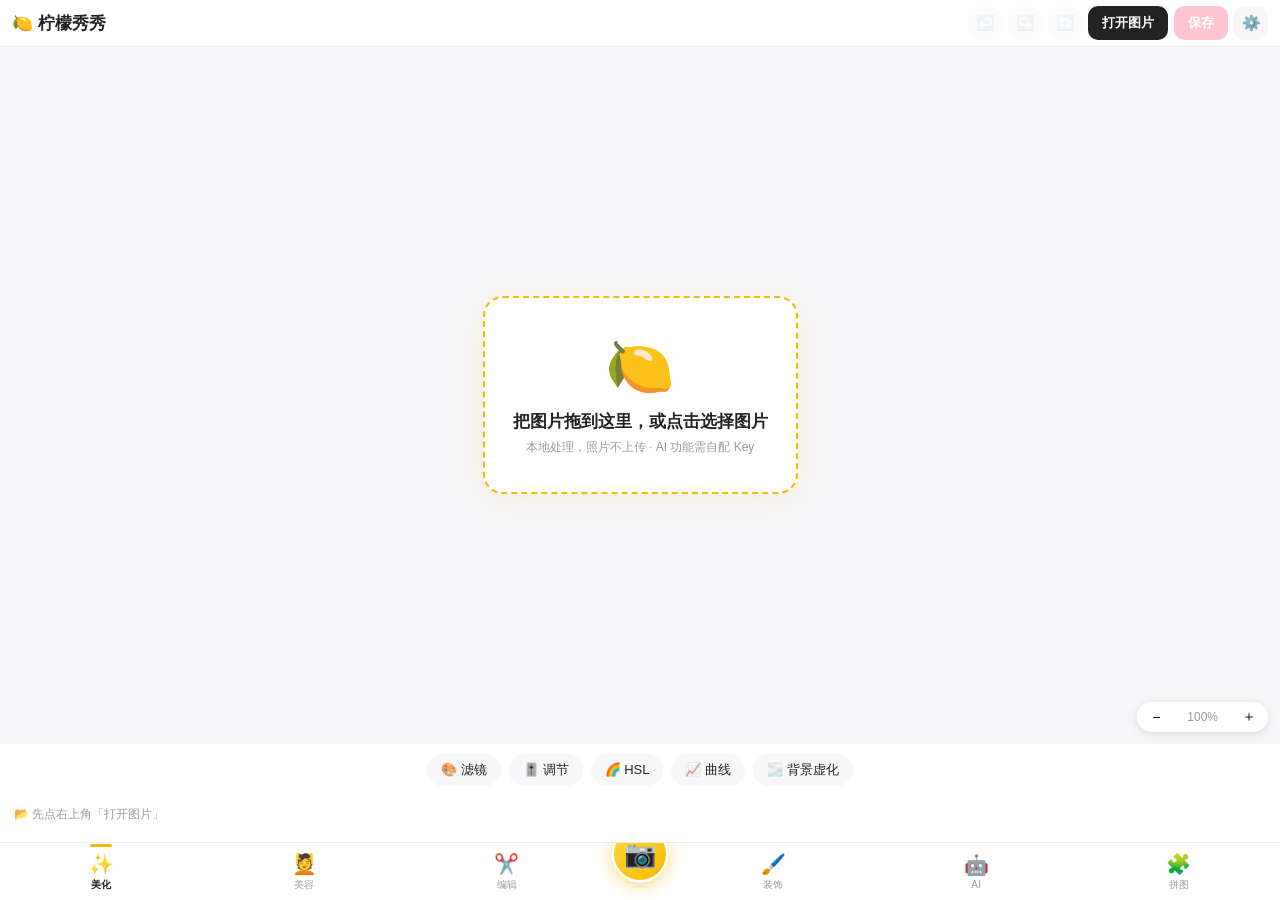
==== commit 17640988: "柠檬秀秀：曲线编辑器（明度/RGB 四通道，Catmull-Rom 平滑，拖动打点，实时预览）；图片校正（任意角度拉直/梯形透视/点选白平衡）；调节新增去雾/光晕/HDR；45 项测试全绿" ====
--- a/index.html
+++ b/index.html
@@ -73,6 +73,7 @@
 <script src="js/tools-draw.js"></script>
 <script src="js/tools-collage.js"></script>
 <script src="js/tools-batch.js"></script>
+<script src="js/tools-pro.js"></script>
 <script src="js/ai-config.js"></script>
 <script src="js/ai-features.js"></script>
 <script src="js/camera.js"></script>
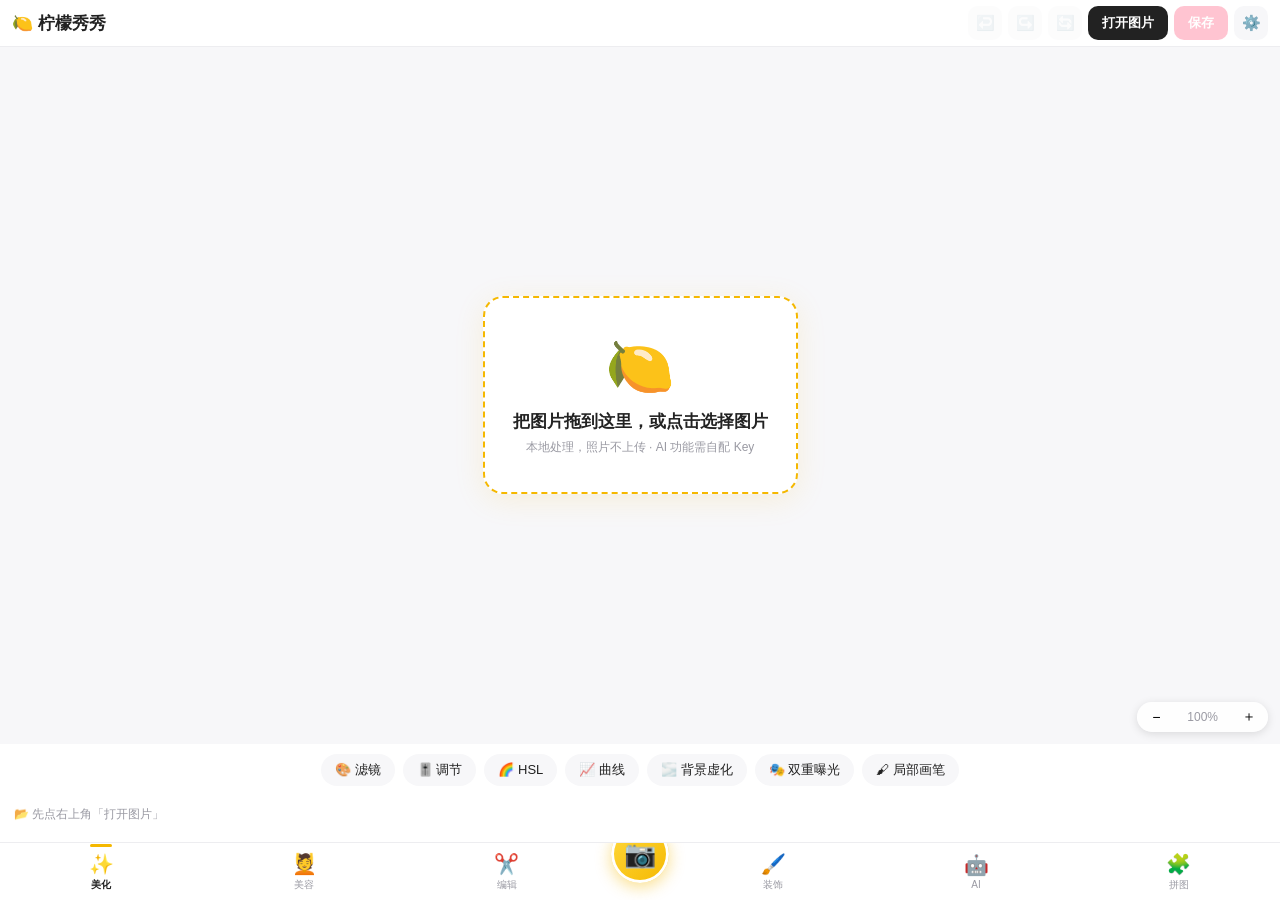
==== commit 8020b034: "柠檬秀秀：双重曝光（6 种混合模式）、局部调整画笔（加光/减光/饱和/色温涂抹）、证件照整版排版（一寸×6/×8、二寸×4）、竖排文字" ====
--- a/index.html
+++ b/index.html
@@ -74,6 +74,7 @@
 <script src="js/tools-collage.js"></script>
 <script src="js/tools-batch.js"></script>
 <script src="js/tools-pro.js"></script>
+<script src="js/tools-mix.js"></script>
 <script src="js/ai-config.js"></script>
 <script src="js/ai-features.js"></script>
 <script src="js/camera.js"></script>
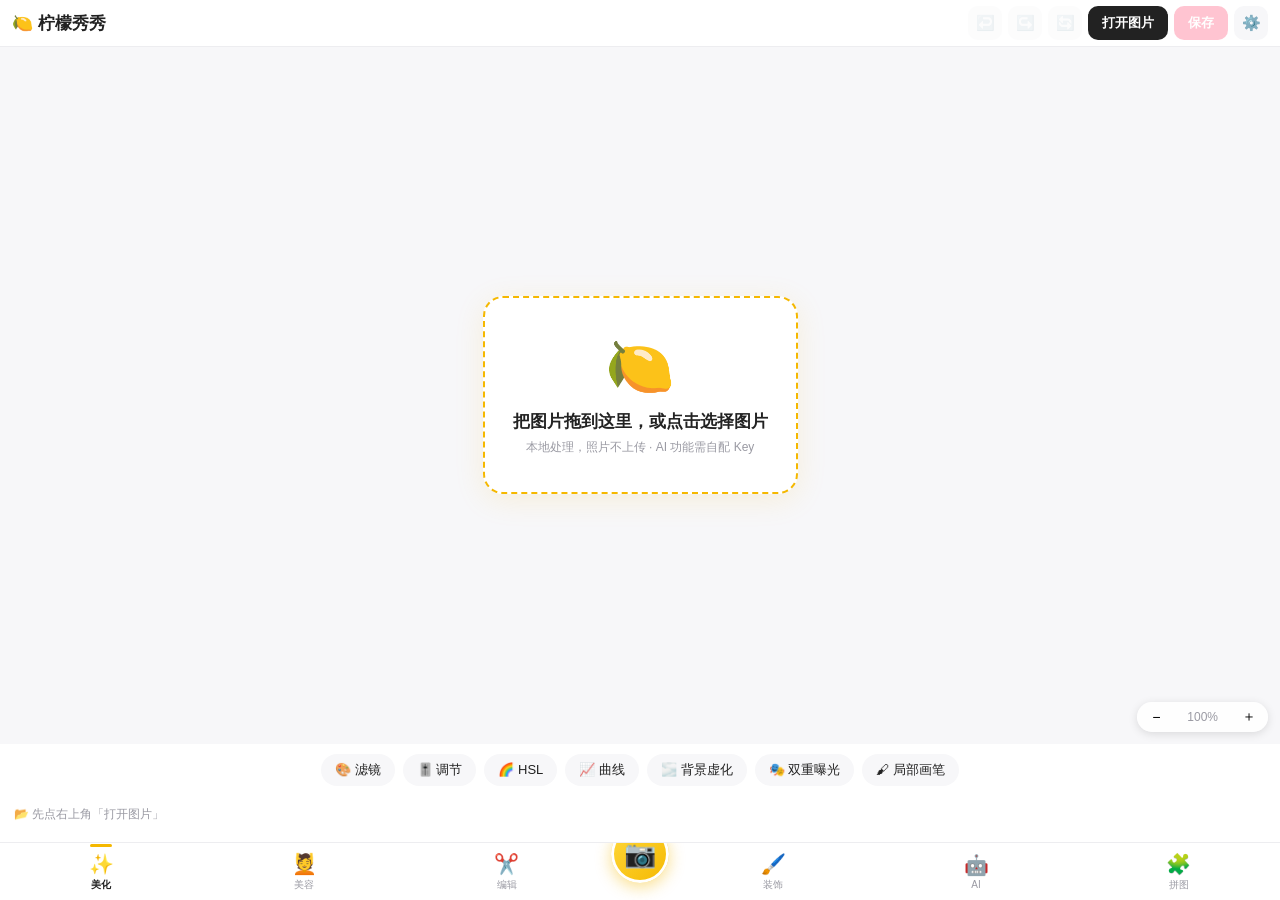
==== commit 554e5f94: "柠檬秀秀：拍照自动美化（磨皮+美白+锐化管线随快门触发），相机页带「自动美化」开关，默认开启" ====
--- a/index.html
+++ b/index.html
@@ -41,7 +41,7 @@
 <!-- 工具参数面板 -->
 <section id="panel" hidden><div id="panelContent"></div></section>
 
-<!-- 底部 Tab（美图式） -->
+<!-- 底部 Tab -->
 <nav id="tabbar"></nav>
 
 <!-- 设置页（cc-switch 风格全屏页） -->
@@ -54,12 +54,13 @@
   <div id="settingsBody"></div>
 </div>
 
-<!-- 相机页（美图式全屏相机） -->
+<!-- 相机页（全屏相机） -->
 <div id="cameraPage" hidden>
   <video id="camVideo" autoplay playsinline muted></video>
   <div class="cam-styles" id="camStyles"></div>
   <div class="cam-controls">
     <button class="cam-side-btn" id="camClose"><span class="ic">✕</span>关闭</button>
+    <button class="cam-side-btn" id="camBeauty" style="width:auto;padding:0 6px"><span class="ic">✨</span><span id="camBeautyTxt">自动美化 开</span></button>
     <button id="camShutter">🍋</button>
     <button class="cam-side-btn" id="camFlip"><span class="ic">🔄</span>翻转</button>
   </div>
--- a/style.css
+++ b/style.css
@@ -1,4 +1,4 @@
-/* ============ 柠檬秀秀 🍋 v2 —— 美图式底部导航风格 ============ */
+/* ============ 柠檬秀秀 🍋 v2 —— 底部导航风格 ============ */
 :root {
   --lemon: #FFD93D;
   --lemon-deep: #F5B800;
@@ -7,7 +7,7 @@
   --soft: #F7F7F9;
   --line: #EDEDF0;
   --muted: #9A9AA3;
-  --accent: #FF5A7E;      /* 美图式玫红点缀 */
+  --accent: #FF5A7E;      /* 玫红点缀 */
   --ai: #7C4DFF;
   --radius: 14px;
   --tabbar-h: 58px;
@@ -126,7 +126,7 @@
 .swatch { width: 32px; height: 32px; border-radius: 50%; border: 2.5px solid var(--line); cursor: pointer; }
 .swatch.active { border-color: var(--ink); }
 
-/* ---- 底部 Tab Bar（美图式） ---- */
+/* ---- 底部 Tab Bar ---- */
 #tabbar {
   display: flex; background: var(--paper);
   border-top: 1px solid var(--line);
@@ -225,7 +225,7 @@
 #zoomLabel { font-size: 12px !important; color: var(--muted); }
 #canvas { will-change: transform; }
 
-/* 中央相机大按钮（美图式） */
+/* 中央相机大按钮 */
 .tab-cam {
   flex: 0 0 64px; min-width: 64px; border: none; background: none; cursor: pointer;
   position: relative; align-self: stretch;
